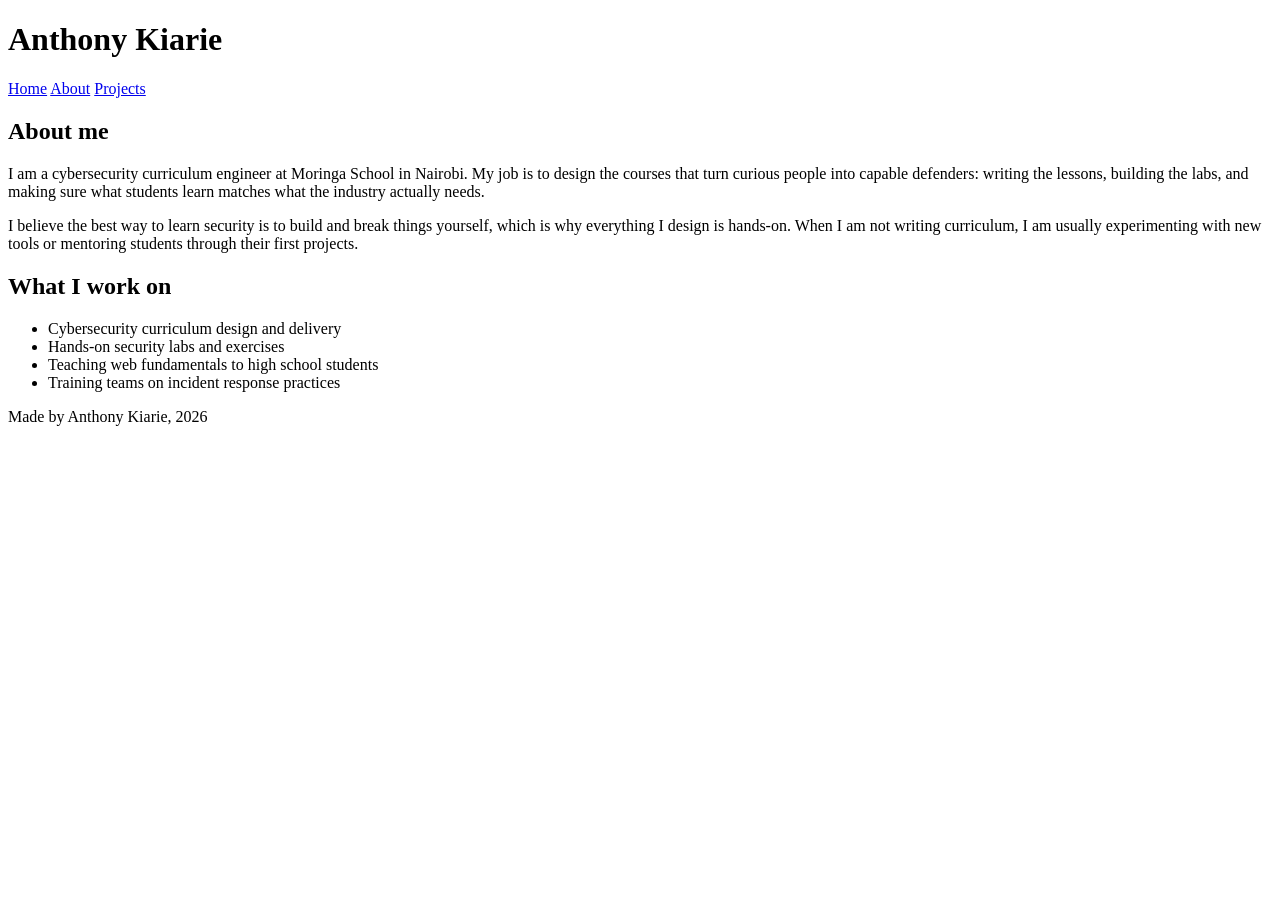
==== about.html @ 5850948c "Add about page and third page with navigation" ====
<!DOCTYPE html>
<html lang="en">
  <head>
    <meta charset="UTF-8">
    <meta name="viewport" content="width=device-width, initial-scale=1.0">
    <title>Anthony Kiarie - About</title>
  </head>
  <body>
    <header>
      <h1>Anthony Kiarie</h1>
      <nav>
        <a href="index.html">Home</a>
        <a href="about.html">About</a>
        <a href="projects.html">Projects</a>
      </nav>
    </header>

    <main>
      <section>
        <h2>About me</h2>
        <p>I am a cybersecurity curriculum engineer at Moringa School in
           Nairobi. My job is to design the courses that turn curious
           people into capable defenders: writing the lessons, building
           the labs, and making sure what students learn matches what
           the industry actually needs.</p>
        <p>I believe the best way to learn security is to build and
           break things yourself, which is why everything I design
           is hands-on. When I am not writing curriculum, I am
           usually experimenting with new tools or mentoring
           students through their first projects.</p>
      </section>
      <section>
        <h2>What I work on</h2>
        <ul>
          <li>Cybersecurity curriculum design and delivery</li>
          <li>Hands-on security labs and exercises</li>
          <li>Teaching web fundamentals to high school students</li>
          <li>Training teams on incident response practices</li>
        </ul>
      </section>
    </main>

    <footer>
      <p>Made by Anthony Kiarie, 2026</p>
    </footer>
  </body>
</html>
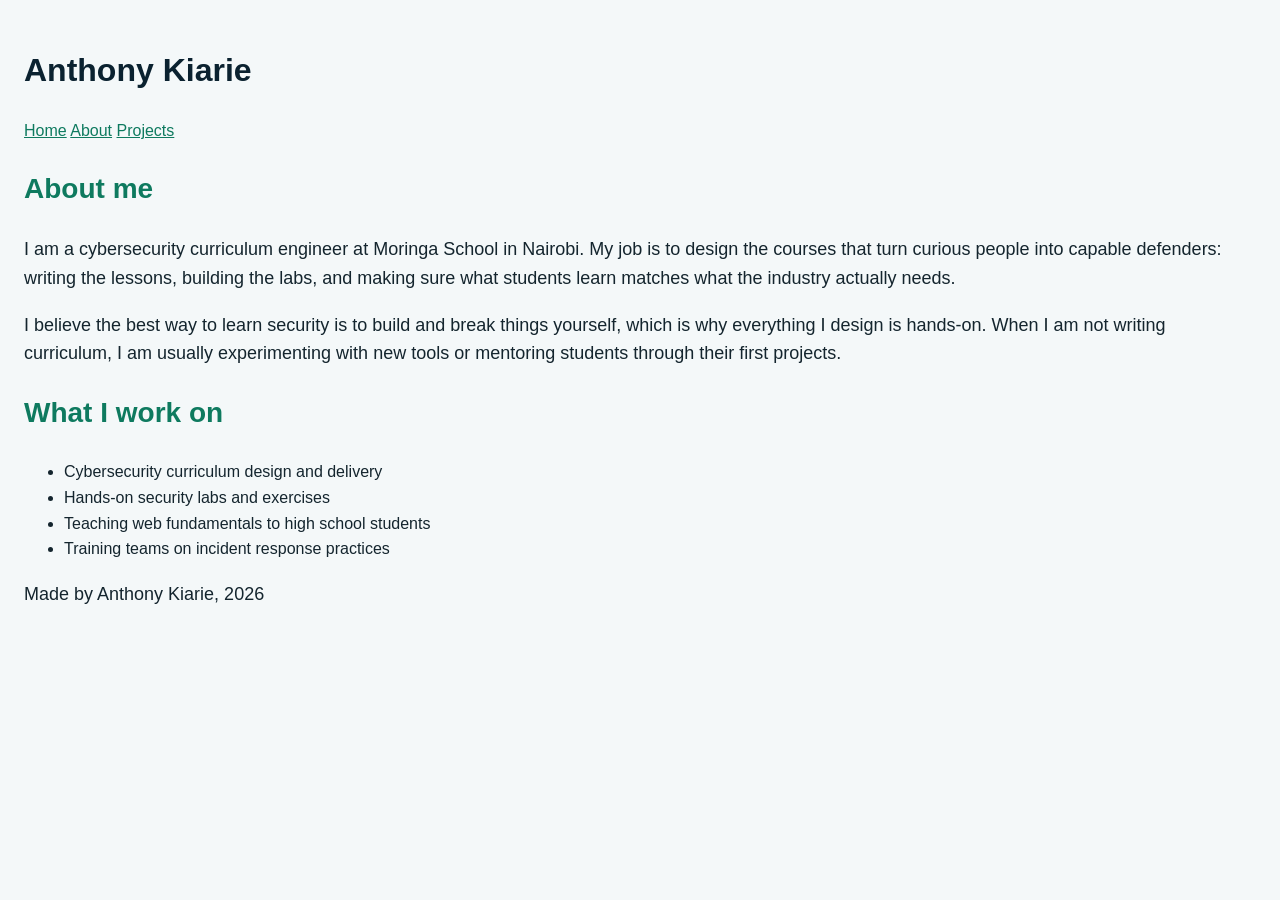
==== commit 1f90d664: "Link stylesheet and apply colour palette" ====
--- a/about.html
+++ b/about.html
@@ -4,6 +4,7 @@
     <meta charset="UTF-8">
     <meta name="viewport" content="width=device-width, initial-scale=1.0">
     <title>Anthony Kiarie - About</title>
+    <link rel="stylesheet" href="style.css">
   </head>
   <body>
     <header>
--- a/style.css
+++ b/style.css
@@ -0,0 +1,26 @@
+/* Whole-page basics */
+body {
+  background-color: #f4f8f9;
+  color: #14252e;
+  font-family: Verdana, Arial, sans-serif;
+  margin: 0;
+  padding: 24px;
+  line-height: 1.6;
+}
+
+/* Headings */
+h1 {
+  color: #0b2230;
+}
+h2 {
+  color: #0e7a5f;
+  font-size: 28px;
+}
+p {
+  font-size: 18px;
+}
+
+/* Links */
+a {
+  color: #0e7a5f;
+}
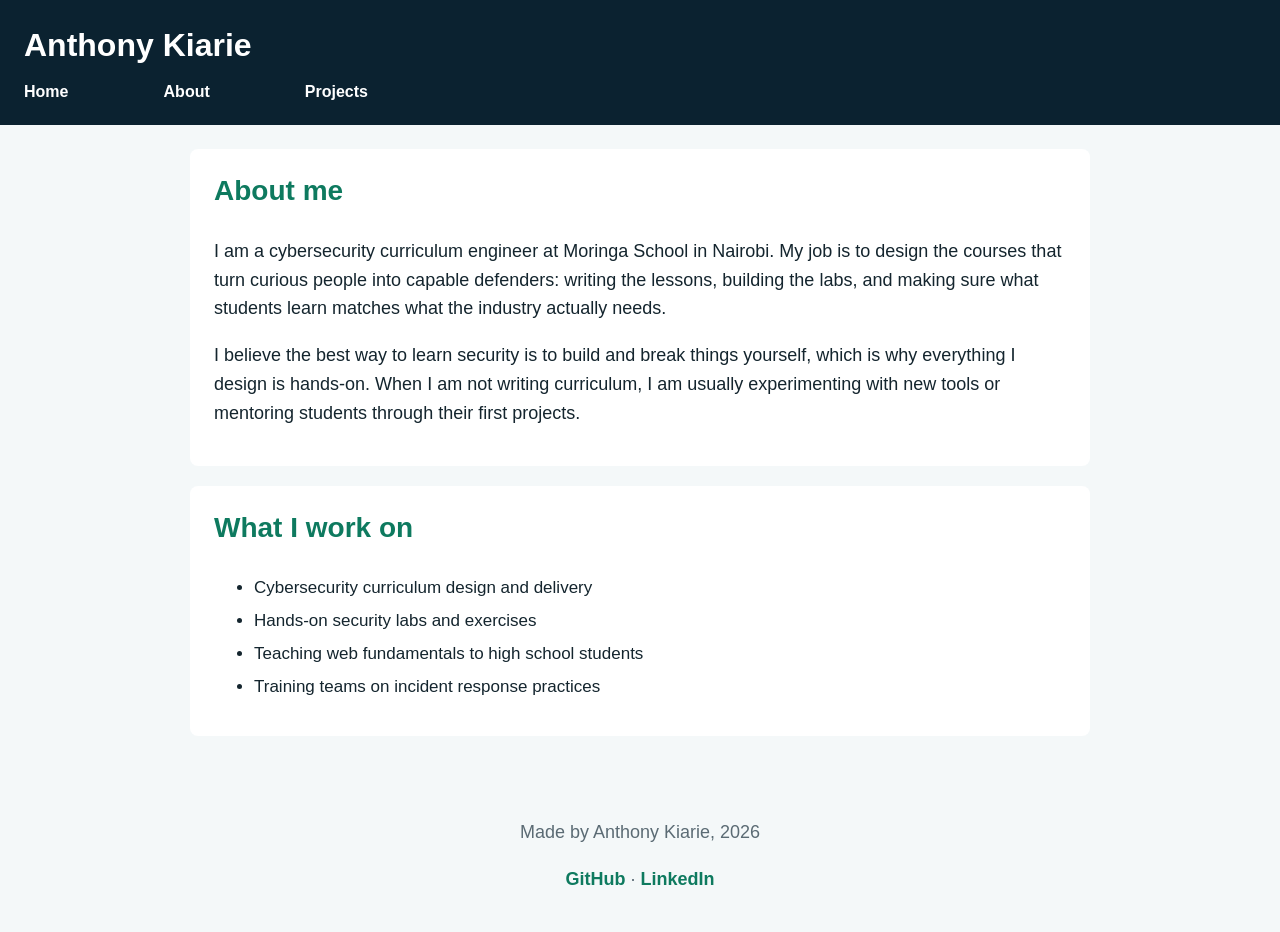
==== commit bb964661: "final polish before demo day" ====
--- a/about.html
+++ b/about.html
@@ -43,6 +43,10 @@
 
     <footer>
       <p>Made by Anthony Kiarie, 2026</p>
+      <p class="footer-links">
+        <a href="https://github.com/kiarie27">GitHub</a> ·
+        <a href="https://www.linkedin.com/in/anthony-ngigi">LinkedIn</a>
+      </p>
     </footer>
   </body>
 </html>
--- a/style.css
+++ b/style.css
@@ -4,23 +4,132 @@
   color: #14252e;
   font-family: Verdana, Arial, sans-serif;
   margin: 0;
-  padding: 24px;
+  padding: 0;
   line-height: 1.6;
 }
 
-/* Headings */
-h1 {
-  color: #0b2230;
+/* Header and navigation */
+header {
+  background-color: #0b2230;
+  padding: 20px 24px;
 }
+header h1 {
+  color: #ffffff;
+  margin: 0 0 8px;
+}
+nav {
+  display: flex;
+  justify-content: space-between;
+  align-items: center;
+  max-width: 360px;
+}
+nav a {
+  color: #ffffff;
+  margin-right: 16px;
+  text-decoration: none;
+  font-weight: 700;
+  transition: color 250ms;
+}
+nav a:hover {
+  color: #7fe0c0;
+}
+
+/* Main content */
+main {
+  max-width: 900px;
+  margin: 0 auto;
+  padding: 24px;
+}
+section {
+  background: #ffffff;
+  border-radius: 8px;
+  padding: 20px 24px;
+  margin-bottom: 20px;
+}
+
+/* Headings and text */
 h2 {
   color: #0e7a5f;
   font-size: 28px;
+  margin-top: 0;
 }
 p {
   font-size: 18px;
 }
+li {
+  font-size: 17px;
+  margin-bottom: 6px;
+}
 
 /* Links */
-a {
+main a {
   color: #0e7a5f;
 }
+
+/* Footer */
+footer {
+  padding: 20px 24px;
+  color: #5b6b74;
+  font-size: 14px;
+  text-align: center;
+}
+
+/* Multi-column section (Flexbox) */
+.highlights {
+  display: flex;
+  justify-content: space-between;
+  align-items: flex-start;
+  column-gap: 24px;
+  flex-wrap: wrap;
+}
+.highlights div {
+  flex: 1;
+  min-width: 260px;
+}
+
+/* Project cards (Grid) */
+.projects-grid {
+  display: grid;
+  grid-template-columns: repeat(2, 1fr);
+  column-gap: 24px;
+  row-gap: 24px;
+  background: none;
+  padding: 0;
+}
+.card {
+  background: #ffffff;
+  border: 1.5px solid #dce6ea;
+  border-radius: 8px;
+  padding: 20px;
+  transition: transform 200ms, box-shadow 200ms;
+}
+.card:hover {
+  transform: translateY(-4px);
+  box-shadow: 0 4px 16px rgba(11, 34, 48, 0.15);
+}
+.card h3 {
+  color: #0b2230;
+  margin-top: 0;
+}
+.card p {
+  font-size: 16px;
+}
+
+/* Content link hovers */
+main a {
+  transition: color 200ms;
+}
+main a:hover {
+  color: #0b2230;
+}
+
+/* Footer links */
+.footer-links a {
+  color: #0e7a5f;
+  font-weight: 700;
+  text-decoration: none;
+  transition: color 200ms;
+}
+.footer-links a:hover {
+  color: #0b2230;
+}
